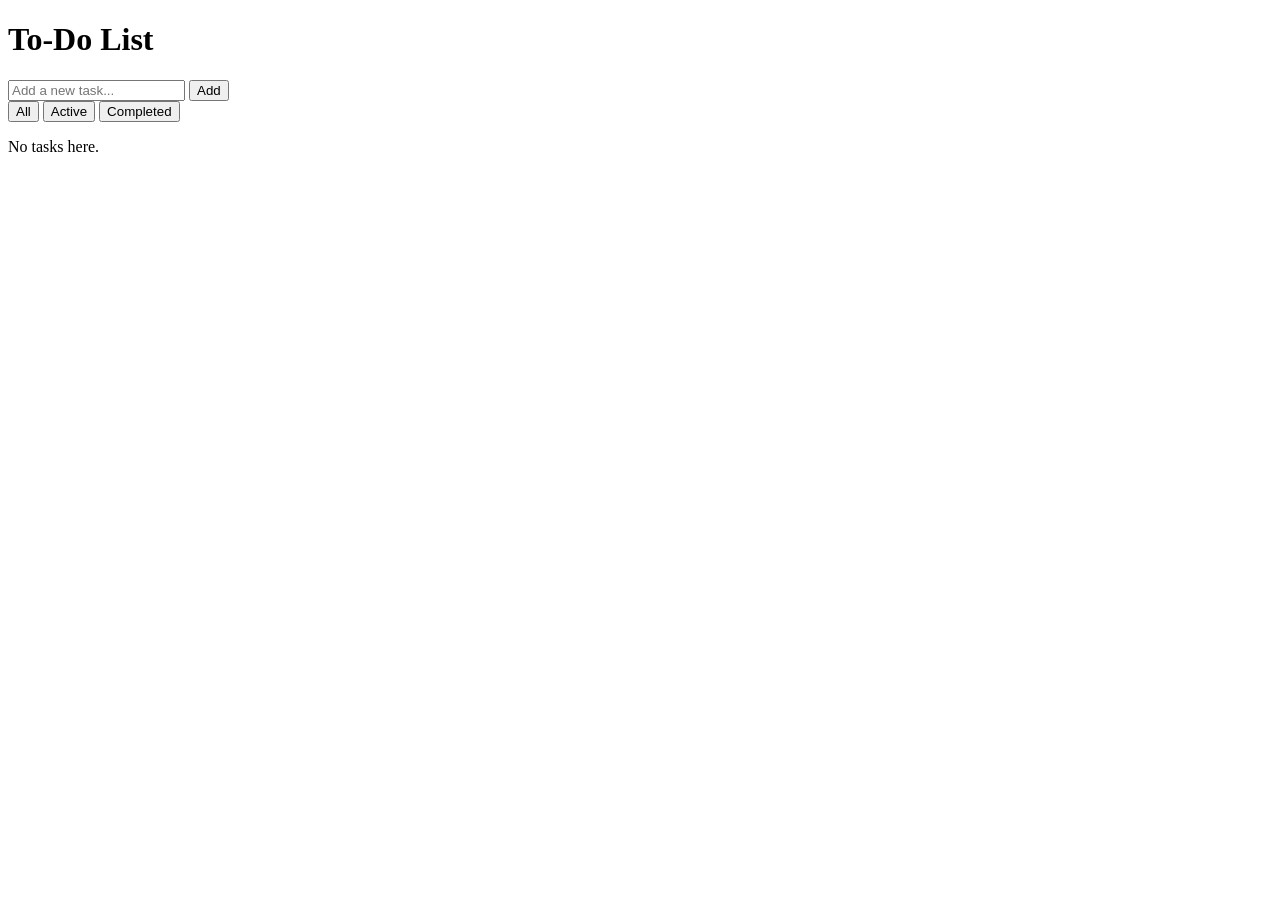
==== ToDo List/index.html @ 393adcd6 "6th Nov 2026" ====
<!DOCTYPE html>
<html lang="en">
    <head>
        <meta charset="UTF-8">
        <meta name="viewport" content="width=device-width, initial-scale=1.0">
        <title>To-Do List</title>
        <link rel="stylesheet" href="styles.css">
    </head>
    <body>
        <div id="app">
            <h1>To-Do List</h1>

            <div class="input-row">
                <input id="task-input" type="text" placeholder="Add a new task...">
                <button id="add-btn">Add</button>
            </div>

            <div class="filters">
                <button class="filter-btn active" data-filter="all">All</button>
                <button class="filter-btn" data-filter="active">Active</button>
                <button class="filter-btn" data-filter="completed">Completed</button>
            </div>

            <ul id="task-list"></ul>

            <p id="empty-msg">No tasks here.</p>
        </div>

        <script src="app.js"></script>
    </body>
</html>
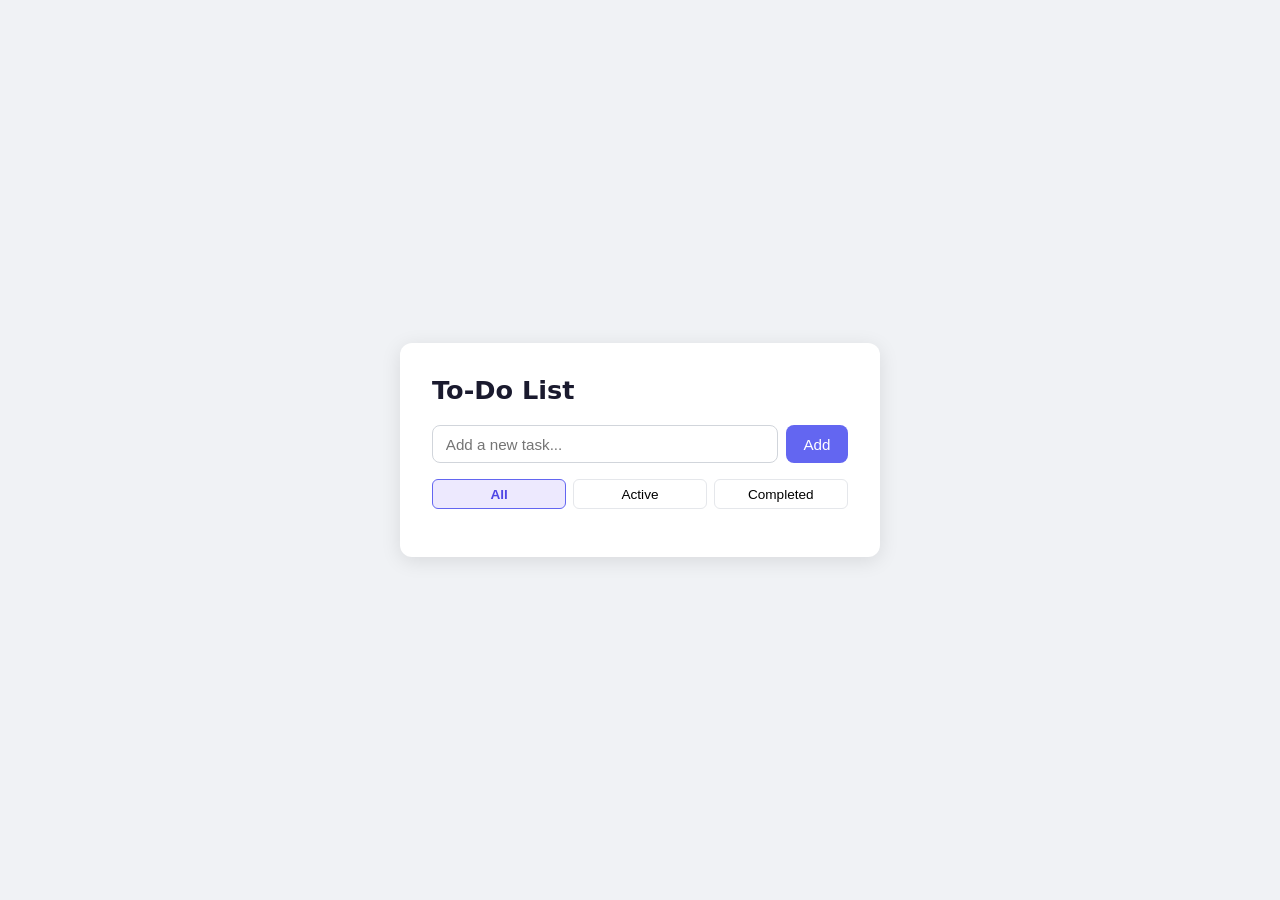
==== commit 1e00b832: "15th Nov 2026" ====
--- a/ToDo List/index.html
+++ b/ToDo List/index.html
@@ -21,7 +21,8 @@
                 <button class="filter-btn" data-filter="completed">Completed</button>
             </div>
 
-            <ul id="task-list"></ul>
+            <ul id="task-list">
+            </ul>
 
             <p id="empty-msg">No tasks here.</p>
         </div>
--- a/ToDo List/styles.css
+++ b/ToDo List/styles.css
@@ -0,0 +1,157 @@
+/* --- Reset and base --- */
+*, *::before, *::after {
+    box-sizing: border-box;
+    margin: 0;
+    padding: 0;
+}
+body {
+    min-height: 100vh;
+    display: flex;
+    align-items: center;
+    justify-content: center;
+    background: #f0f2f5;
+    font-family: system-ui, sans-serif;
+    color: #333;
+}
+
+/* --- App card --- */
+#app {
+    background: #fff;
+    border-radius: 12px;
+    box-shadow: 0 4px 20px rgba(0, 0, 0, 0.1);
+    padding: 2rem;
+    width: 100%;
+    max-width: 480px;
+}
+h1 {
+    font-size: 1.6rem;
+    margin-bottom: 1.25rem;
+    color: #1a1a2e;
+}
+
+/* --- Input row --- */
+.input-row{
+    display: flex;
+    gap: 0.5rem;
+    margin-bottom: 1rem;
+}
+#task-input {
+    flex: 1;
+    padding: 0.6rem 0.8rem;
+    border: 1.5px solid #d1d5db;
+    border-radius: 8px;
+    font-size: 0.95rem;
+    outline: none;
+    transition: border-color 0.2s;
+}
+#task-input:focus {
+    border-color: #6366f1;
+}
+#add-btn {
+    padding: 0.6rem 1.1rem;
+    background: #6366f1;
+    color: #fff;
+    border: none;
+    border-radius: 8px;
+    font-size: 0.95rem;
+    cursor: pointer;
+    transition: background 0.2s;
+}
+#add-btn:hover {
+    background: #4f46e5;
+}
+
+/* --- Filter buttons --- */
+.filters {
+    display: flex;
+    gap: 0.4rem;
+    margin-bottom: 1rem;
+}
+.filter-btn {
+    flex: 1;
+    padding: 0.4rem;
+    border: 1.5px solid #e5e7eb;
+    border-radius: 6px;
+    background: #fff;
+    font-size: 0.85rem;
+    cursor: pointer;
+    transition: background 0.15s, border-color 0.15s, color 0.15s;
+}
+.filter-btn:hover {
+    background: #f5f3ff;
+    border-color: #c4b5fd;
+}
+.filter-btn.active {
+    background: #ede9fe;
+    border-color: #6366f1;
+    color: #4f46e5;
+    font-weight: 600;
+}
+
+/* --- Task list --- */
+#task-list {
+    list-style: none;
+    display: flex;
+    flex-direction: column;
+    gap: 0.5rem;
+}
+.task-item {
+    display: flex;
+    align-items: center;
+    gap: 0.65rem;
+    padding: 0.65rem 0.75rem;
+    border: 1.5px solid #e5e7eb;
+    border-radius: 8px;
+    transition: background 0.15s
+}
+.task-item input[type="checkbox"] {
+    width: 1.1rem;
+    height: 1.1rem;
+    accent-color: #6366f1;
+    cursor: pointer;
+    flex-shrink: 0;
+}
+.task-text {
+    flex: 1;
+    font-size: 0.95rem;
+    word-break: break-word;
+}
+.task-item.completed .task-text {
+    text-decoration: line-trough;
+    opacity: 0.45;
+}
+
+/* --- Delete button --- */
+.delete-btn {
+    background: none;
+    border: none;
+    color: #9ca3af;
+    font-size: 0.85rem;
+    cursor: pointer;
+    padding: 0.2rem 0.4rem;
+    border-radius: 4px;
+    transition: color 0.15s, background 0.15s, transform 0.15s;
+    flex-shrink: 0;
+}
+.delete-btn:hover {
+    color: #ef4444;
+    background: #fee2e2;
+    transform: scale(1.15);
+}
+
+/* --- Empty state --- */
+#empty-msg {
+    display: none;
+    text-align: center;
+    color: #9ca3af;
+    font-size: 0.9rem;
+    margin-top: 1rem;
+}
+
+/* --- Mobile --- */
+@media (max-width: 520px) {
+    #app {
+        margin: 1rem;
+        padding: 1.25rem;
+    }
+}
